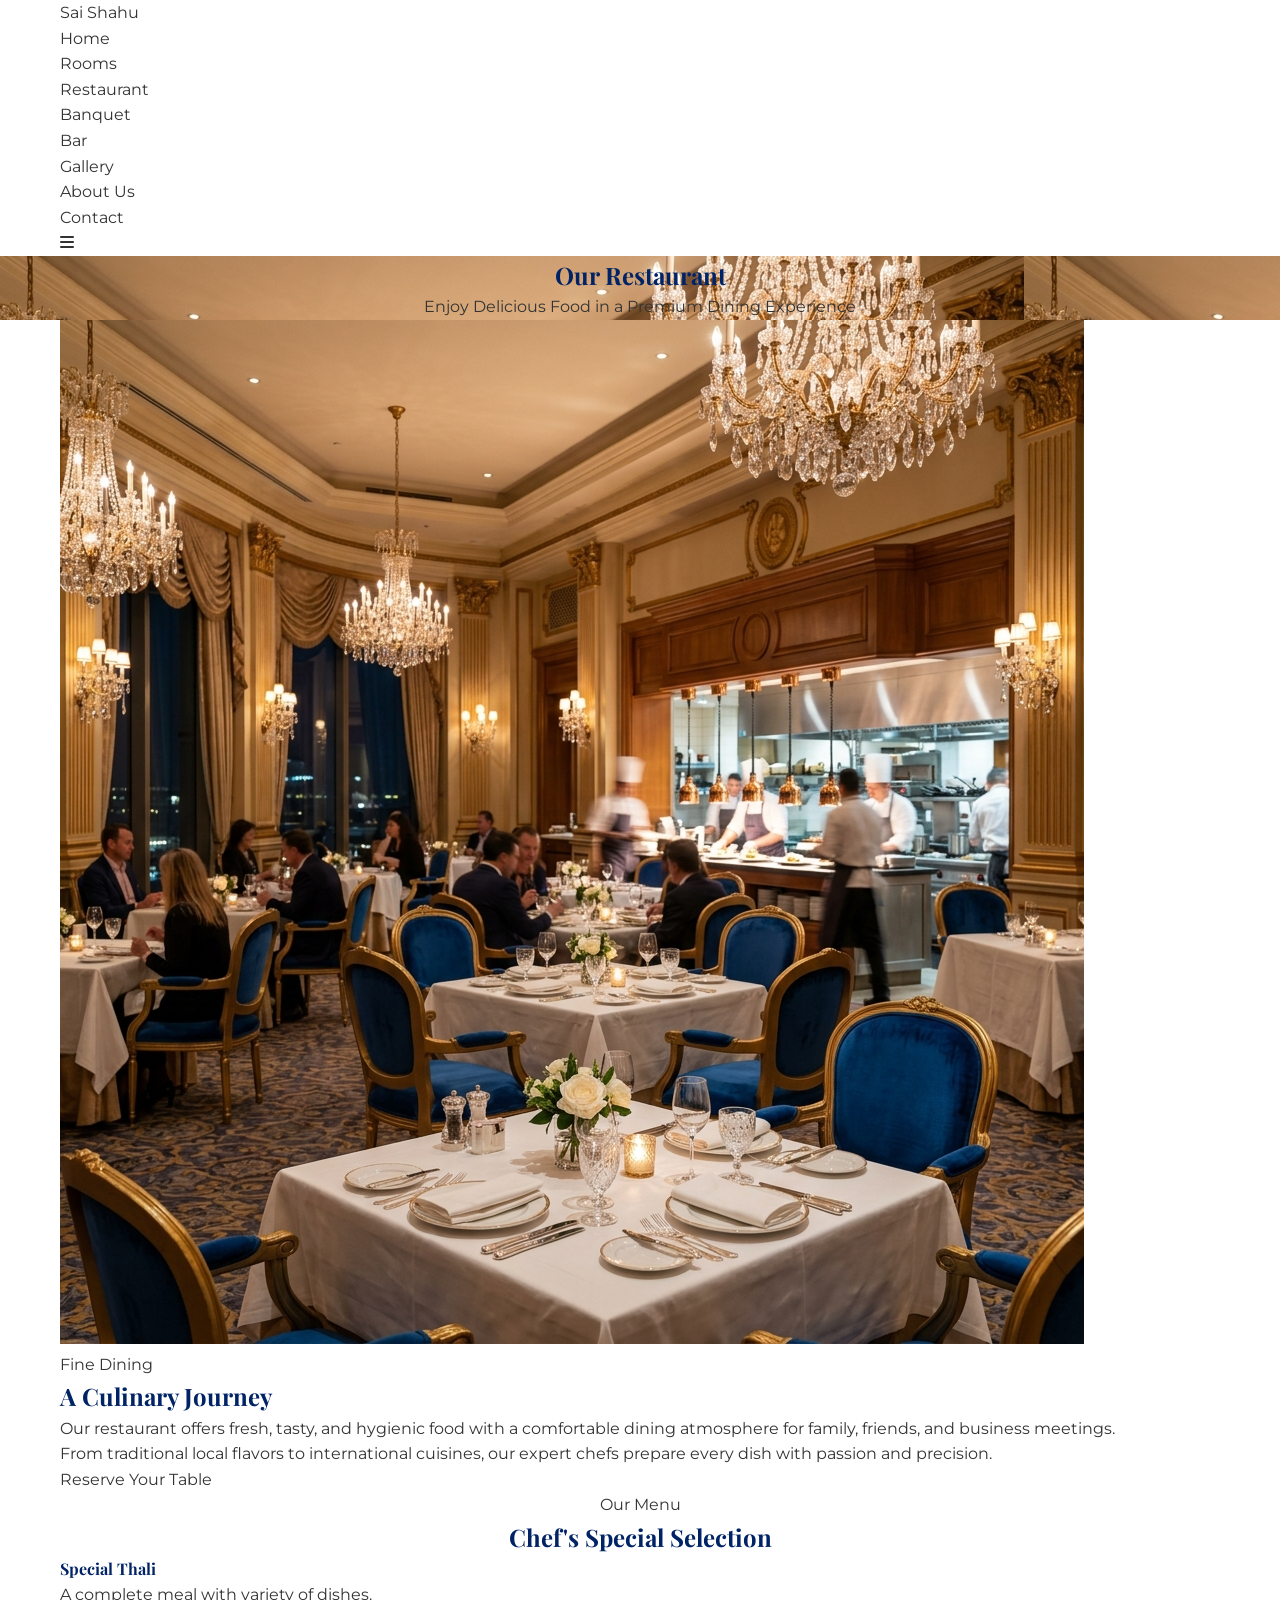
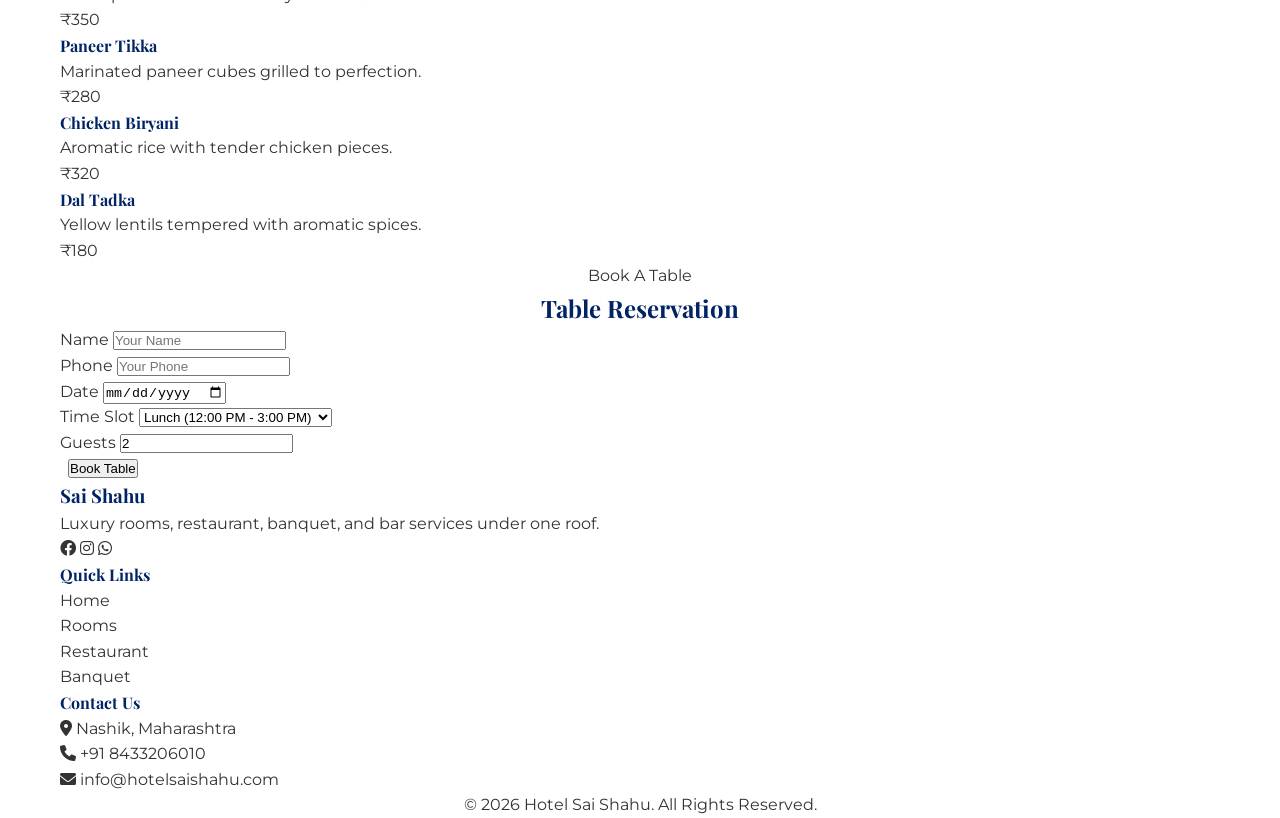
==== restaurant.html @ 1a324b51 "Initial commit: Complete Hotel Booking Website with Admin Panel" ====
<!DOCTYPE html>
<html lang="en">
<head>
    <meta charset="UTF-8">
    <meta name="viewport" content="width=device-width, initial-scale=1.0">
    <title>Restaurant - Hotel Sai Shahu</title>
    <link rel="preconnect" href="https://fonts.googleapis.com">
    <link rel="preconnect" href="https://fonts.gstatic.com" crossorigin>
    <link href="https://fonts.googleapis.com/css2?family=Playfair+Display:wght@400;700&family=Montserrat:wght@300;400;500;600;700&display=swap" rel="stylesheet">
    <link rel="stylesheet" href="https://cdnjs.cloudflare.com/ajax/libs/font-awesome/6.0.0/css/all.min.css">
    <link rel="stylesheet" href="css/style.css">
</head>
<body>

    <!-- Header -->
    <header id="main-header" class="inner-header">
        <div class="container">
            <nav>
                <a href="index.html" class="logo">Sai Shahu</a>
                <ul class="nav-links">
                    <li><a href="index.html">Home</a></li>
                    <li><a href="rooms.html">Rooms</a></li>
                    <li><a href="restaurant.html">Restaurant</a></li>
                    <li><a href="banquet.html">Banquet</a></li>
                    <li><a href="bar.html">Bar</a></li>
                    <li><a href="gallery.html">Gallery</a></li>
                    <li><a href="about.html">About Us</a></li>
                    <li><a href="contact.html">Contact</a></li>
                </ul>
                <div class="mobile-toggle">
                    <i class="fas fa-bars"></i>
                </div>
            </nav>
        </div>
    </header>

    <!-- Page Header -->
    <section class="page-title-area" style="background-image: url('assets/restaurant.png');">
        <div class="container">
            <div class="page-title-content text-center">
                <h2>Our Restaurant</h2>
                <p>Enjoy Delicious Food in a Premium Dining Experience</p>
            </div>
        </div>
    </section>

    <!-- Restaurant Section -->
    <section class="restaurant-section section-padding">
        <div class="container">
            <div class="about-grid">
                <div class="about-image">
                    <img src="assets/restaurant.png" alt="Dining Area">
                </div>
                <div class="about-text">
                    <span class="sub-title">Fine Dining</span>
                    <h2>A Culinary Journey</h2>
                    <p>Our restaurant offers fresh, tasty, and hygienic food with a comfortable dining atmosphere for family, friends, and business meetings.</p>
                    <p>From traditional local flavors to international cuisines, our expert chefs prepare every dish with passion and precision.</p>
                    <a href="#reservation" class="btn btn-gold">Reserve Your Table</a>
                </div>
            </div>
        </div>
    </section>

    <!-- Menu Section -->
    <section class="menu-section section-padding gray-bg">
        <div class="container">
            <div class="section-header text-center">
                <span class="sub-title">Our Menu</span>
                <h2>Chef's Special Selection</h2>
            </div>
            <div class="menu-grid">
                <div class="menu-item">
                    <div class="menu-info">
                        <h4>Special Thali</h4>
                        <p>A complete meal with variety of dishes.</p>
                    </div>
                    <div class="menu-price">₹350</div>
                </div>
                <div class="menu-item">
                    <div class="menu-info">
                        <h4>Paneer Tikka</h4>
                        <p>Marinated paneer cubes grilled to perfection.</p>
                    </div>
                    <div class="menu-price">₹280</div>
                </div>
                <div class="menu-item">
                    <div class="menu-info">
                        <h4>Chicken Biryani</h4>
                        <p>Aromatic rice with tender chicken pieces.</p>
                    </div>
                    <div class="menu-price">₹320</div>
                </div>
                <div class="menu-item">
                    <div class="menu-info">
                        <h4>Dal Tadka</h4>
                        <p>Yellow lentils tempered with aromatic spices.</p>
                    </div>
                    <div class="menu-price">₹180</div>
                </div>
            </div>
        </div>
    </section>

    <!-- Reservation Form -->
    <section id="reservation" class="reservation-section section-padding">
        <div class="container">
            <div class="reservation-box">
                <div class="section-header text-center">
                    <span class="sub-title">Book A Table</span>
                    <h2>Table Reservation</h2>
                </div>
                <form class="reservation-form">
                    <div class="form-grid">
                        <div class="form-group">
                            <label>Name</label>
                            <input type="text" placeholder="Your Name">
                        </div>
                        <div class="form-group">
                            <label>Phone</label>
                            <input type="text" placeholder="Your Phone">
                        </div>
                        <div class="form-group">
                            <label>Date</label>
                            <input type="date">
                        </div>
                        <div class="form-group">
                            <label>Time Slot</label>
                            <select>
                                <option>Lunch (12:00 PM - 3:00 PM)</option>
                                <option>Dinner (7:00 PM - 11:00 PM)</option>
                            </select>
                        </div>
                        <div class="form-group">
                            <label>Guests</label>
                            <input type="number" value="2">
                        </div>
                        <div class="form-group">
                            <label>&nbsp;</label>
                            <button type="submit" class="btn btn-gold btn-full">Book Table</button>
                        </div>
                    </div>
                </form>
            </div>
        </div>
    </section>

    <!-- Footer -->
    <footer>
        <div class="container">
            <div class="footer-grid">
                <div class="footer-col">
                    <h3>Sai Shahu</h3>
                    <p>Luxury rooms, restaurant, banquet, and bar services under one roof.</p>
                    <div class="social-links">
                        <a href="#"><i class="fab fa-facebook"></i></a>
                        <a href="#"><i class="fab fa-instagram"></i></a>
                        <a href="#"><i class="fab fa-whatsapp"></i></a>
                    </div>
                </div>
                <div class="footer-col">
                    <h4>Quick Links</h4>
                    <ul>
                        <li><a href="index.html">Home</a></li>
                        <li><a href="rooms.html">Rooms</a></li>
                        <li><a href="restaurant.html">Restaurant</a></li>
                        <li><a href="banquet.html">Banquet</a></li>
                    </ul>
                </div>
                <div class="footer-col">
                    <h4>Contact Us</h4>
                    <p><i class="fas fa-map-marker-alt"></i> Nashik, Maharashtra</p>
                    <p><i class="fas fa-phone"></i> +91 8433206010</p>
                    <p><i class="fas fa-envelope"></i> info@hotelsaishahu.com</p>
                </div>
            </div>
            <div class="footer-bottom text-center">
                <p>&copy; 2026 Hotel Sai Shahu. All Rights Reserved.</p>
            </div>
        </div>
    </footer>

    <script src="js/booking.js"></script>
    <script src="js/main.js"></script>
</body>
</html>
---- css/style.css ----
/* 
    Hotel Sai Shahu - Global Styles
    Colors: Royal Blue, Gold, White, Cream
*/

:root {
    --primary-blue: #002366;
    --secondary-blue: #003399;
    --gold: #D4AF37;
    --gold-light: #F1D592;
    --white: #FFFFFF;
    --cream: #F5F5DC;
    --dark: #1A1A1A;
    --gray: #F0F0F0;
    --text-dark: #333333;
    --text-light: #666666;
    
    --font-heading: 'Playfair Display', serif;
    --font-body: 'Montserrat', sans-serif;
    
    --transition-smooth: all 0.3s ease;
    --shadow-premium: 0 10px 30px rgba(0, 0, 0, 0.1);
}

* {
    margin: 0;
    padding: 0;
    box-sizing: border-box;
}

body {
    font-family: var(--font-body);
    color: var(--text-dark);
    line-height: 1.6;
    background-color: var(--white);
    overflow-x: hidden;
}

h1, h2, h3, h4, h5, h6 {
    font-family: var(--font-heading);
    color: var(--primary-blue);
}

a {
    text-decoration: none;
    color: inherit;
    transition: var(--transition-smooth);
}

ul {
    list-style: none;
}

img {
    max-width: 100%;
    height: auto;
}

.container {
    max-width: 1200px;
    margin: 0 auto;
    padding: 0 20px;
}

/* Typography Helpers */
.text-center { text-align: center; }
.gold-text { color: var(--gold); }
.blue-text { color: var(--primary-blue); }

.mt-50 { margin-top: 50px; }

/* Grid Helpers */
.grid-2 {
    display: grid;
    grid-template-columns: 1fr 1fr;
    gap: 30px;
/* Buttons */
.btn {
    display: inline-block;
    padding: 12px 30px;
    border-radius: 50px;
    font-weight: 600;
    cursor: pointer;
    transition: var(--transition-smooth);
    border: none;
    text-transform: uppercase;
    letter-spacing: 1px;
    font-size: 0.9rem;
}

.btn-gold {
    background: var(--gold);
    color: var(--white);
}

.btn-gold:hover {
    background: var(--primary-blue);
    transform: translateY(-3px);
    box-shadow: 0 5px 15px rgba(0, 35, 102, 0.3);
}

.btn-outline {
    background: transparent;
    border: 2px solid var(--gold);
    color: var(--gold);
}

.btn-outline:hover {
    background: var(--gold);
    color: var(--white);
}

.btn-gold:hover {
    background: var(--primary-blue);
    transform: translateY(-3px);
    box-shadow: 0 5px 15px rgba(0, 35, 102, 0.3);
}

.btn-outline {
    background: transparent;
    border: 2px solid var(--gold);
    color: var(--gold);
}

.btn-outline:hover {
    background: var(--gold);
    color: var(--white);
}

/* Header & Navigation */
header {
    position: fixed;
    top: 0;
    left: 0;
    width: 100%;
    z-index: 1000;
    padding: 20px 0;
    transition: var(--transition-smooth);
}

header.scrolled, header.inner-header {
    background: var(--white);
    padding: 10px 0;
    box-shadow: var(--shadow-premium);
}

nav {
    display: flex;
    justify-content: space-between;
    align-items: center;
}

.logo {
    font-family: var(--font-heading);
    font-size: 1.8rem;
    font-weight: 700;
    color: var(--gold);
}

header.scrolled .logo, header.inner-header .logo {
    color: var(--primary-blue);
}

.nav-links {
    display: flex;
    gap: 30px;
}

.mobile-toggle {
    display: none;
    font-size: 1.5rem;
    cursor: pointer;
    color: var(--white);
}

header.scrolled .mobile-toggle, header.inner-header .mobile-toggle {
    color: var(--primary-blue);
}

.nav-links a {
    color: var(--white);
    font-weight: 500;
    font-size: 0.95rem;
}

header.scrolled .nav-links a, header.inner-header .nav-links a {
    color: var(--text-dark);
}

.nav-links a:hover {
    color: var(--gold);
}

/* Hero Section */
.hero {
    height: 100vh;
    background: linear-gradient(rgba(0, 35, 102, 0.5), rgba(0, 35, 102, 0.5)), url('../assets/hero.jpg') center/cover no-repeat;
    display: flex;
    align-items: center;
    justify-content: center;
    text-align: center;
    color: var(--white);
}

.hero-content h1 {
    font-size: 3.5rem;
    color: var(--white);
    margin-bottom: 20px;
    animation: fadeInUp 1s ease;
}

.hero-content p {
    font-size: 1.2rem;
    margin-bottom: 30px;
    max-width: 700px;
    margin-left: auto;
    margin-right: auto;
    animation: fadeInUp 1.2s ease;
}

.hero-btns {
    display: flex;
    gap: 20px;
    justify-content: center;
    animation: fadeInUp 1.4s ease;
}

/* Animations */
@keyframes fadeInUp {
    from {
        opacity: 0;
        transform: translateY(30px);
    }
    to {
        opacity: 1;
        transform: translateY(0);
    }
}

/* Section Padding */
.section-padding {
    padding: 80px 0;
}

.sub-title {
    display: block;
    color: var(--gold);
    font-weight: 600;
    text-transform: uppercase;
    letter-spacing: 2px;
    margin-bottom: 10px;
}

.section-header h2 {
    font-size: 2.5rem;
    margin-bottom: 40px;
}

/* Page Title Area */
.page-title-area {
    padding: 150px 0 100px;
    background-size: cover;
    background-position: center;
    background-repeat: no-repeat;
    position: relative;
    z-index: 1;
}

.page-title-area::before {
    content: '';
    position: absolute;
    top: 0;
    left: 0;
    width: 100%;
    height: 100%;
    background: rgba(0, 35, 102, 0.7);
    z-index: -1;
}

.page-title-content h2 {
    font-size: 3rem;
    color: var(--white);
    margin-bottom: 10px;
}

.page-title-content p {
    color: var(--gold-light);
    font-size: 1.1rem;
}

/* Rooms Grid */
.rooms-grid {
    display: grid;
    grid-template-columns: repeat(auto-fit, minmax(350px, 1fr));
    gap: 30px;
}

.room-card {
    background: var(--white);
    border-radius: 15px;
    overflow: hidden;
    box-shadow: var(--shadow-premium);
    transition: var(--transition-smooth);
}

.room-card:hover {
    transform: translateY(-10px);
}

.room-img {
    position: relative;
    height: 250px;
}

.room-img img {
    width: 100%;
    height: 100%;
    object-fit: cover;
}

.room-price {
    position: absolute;
    bottom: 20px;
    left: 20px;
    background: var(--primary-blue);
    color: var(--white);
    padding: 10px 20px;
    border-radius: 5px;
    font-weight: 700;
    font-size: 1.2rem;
}

.room-price span {
    font-size: 0.8rem;
    font-weight: 400;
    opacity: 0.8;
}

.room-content {
    padding: 30px;
}

.room-content h3 {
    margin-bottom: 15px;
    font-size: 1.5rem;
}

.room-content p {
    color: var(--text-light);
    font-size: 0.9rem;
    margin-bottom: 20px;
}

.room-features {
    display: flex;
    flex-wrap: wrap;
    gap: 15px;
    margin-bottom: 25px;
    padding-top: 20px;
    border-top: 1px solid var(--gray);
}

.room-features li {
    font-size: 0.85rem;
    color: var(--text-dark);
}

.room-features li i {
    color: var(--gold);
    margin-right: 5px;
}

.room-footer {
    display: flex;
    justify-content: space-between;
    align-items: center;
}

/* Helpers */
.gray-bg {
    background-color: var(--gray);
}

/* Menu Section */
.menu-grid {
    display: grid;
    grid-template-columns: repeat(auto-fit, minmax(400px, 1fr));
    gap: 30px;
}

.menu-item {
    display: flex;
    justify-content: space-between;
    align-items: center;
    padding: 20px;
    background: var(--white);
    border-bottom: 2px dashed var(--gray);
    transition: var(--transition-smooth);
}

.menu-item:hover {
    border-bottom-color: var(--gold);
}

.menu-info h4 {
    font-size: 1.2rem;
    margin-bottom: 5px;
}

.menu-info p {
    font-size: 0.85rem;
    color: var(--text-light);
}

.menu-price {
    font-weight: 700;
    color: var(--gold);
    font-size: 1.2rem;
}

/* Reservation Section */
.reservation-box {
    background: var(--white);
    padding: 50px;
    border-radius: 15px;
    box-shadow: var(--shadow-premium);
}

.form-grid {
    display: grid;
    grid-template-columns: repeat(auto-fit, minmax(250px, 1fr));
    gap: 25px;
}

.btn-full {
    width: 100%;
}

.feature-list {
    margin: 20px 0;
}

.feature-list li {
    margin-bottom: 10px;
    font-size: 1rem;
    color: var(--text-dark);
}

.feature-list li i {
    color: var(--gold);
    margin-right: 10px;
}

.age-disclaimer {
    background: rgba(212, 175, 55, 0.1);
    padding: 15px;
    border-left: 4px solid var(--gold);
    margin: 20px 0;
}

.age-disclaimer p {
    font-size: 0.85rem;
    color: var(--primary-blue);
    margin-bottom: 0 !important;
}

/* Contact Page Styles */
.contact-info-grid {
    display: grid;
    grid-template-columns: repeat(auto-fit, minmax(300px, 1fr));
    gap: 30px;
    text-align: center;
}

.info-card {
    background: var(--white);
    padding: 40px;
    border-radius: 15px;
    box-shadow: var(--shadow-premium);
    transition: var(--transition-smooth);
}

.info-card:hover {
    transform: translateY(-10px);
}

.info-card i {
    font-size: 2.5rem;
    color: var(--gold);
    margin-bottom: 20px;
}

.info-card h3 {
    font-size: 1.5rem;
    margin-bottom: 15px;
}

.info-card p {
    color: var(--text-light);
}

.contact-grid {
    display: grid;
    grid-template-columns: 1fr 1fr;
    gap: 50px;
    align-items: flex-start;
}

.contact-form-box {
    background: var(--white);
    padding: 40px;
    border-radius: 15px;
    box-shadow: var(--shadow-premium);
}

.contact-form-box h3 {
    margin-bottom: 30px;
}

.contact-form-box textarea {
    width: 100%;
    padding: 12px;
    border: 1px solid var(--gray);
    border-radius: 5px;
    font-family: var(--font-body);
}

.contact-map {
    border-radius: 15px;
    overflow: hidden;
    box-shadow: var(--shadow-premium);
}

/* Gallery Section */
.gallery-grid {
    display: grid;
    grid-template-columns: repeat(auto-fit, minmax(300px, 1fr));
    gap: 20px;
}

.gallery-item {
    position: relative;
    overflow: hidden;
    border-radius: 10px;
    height: 250px;
}

.gallery-item img {
    width: 100%;
    height: 100%;
    object-fit: cover;
    transition: var(--transition-smooth);
}

.gallery-item:hover img {
    transform: scale(1.1);
}

/* About Page Specifics */
.vision-mission {
    margin-top: 30px;
    display: grid;
    gap: 20px;
}

.vm-item {
    padding: 20px;
    background: var(--gray);
    border-radius: 10px;
}

.vm-item h4 {
    margin-bottom: 10px;
}

.vm-item h4 i {
    color: var(--gold);
    margin-right: 10px;
}

.vm-item p {
    font-size: 0.9rem;
    margin-bottom: 0;
}

/* Highlight Cards */
.highlight-card {
    position: relative;
    border-radius: 15px;
    overflow: hidden;
    height: 400px;
}

.highlight-card img {
    width: 100%;
    height: 100%;
    object-fit: cover;
}

.highlight-info {
    position: absolute;
    bottom: 0;
    left: 0;
    width: 100%;
    padding: 40px;
    background: linear-gradient(transparent, rgba(0, 35, 102, 0.9));
    color: var(--white);
}

.highlight-info h3 {
    color: var(--gold);
    margin-bottom: 10px;
}

.highlight-info p {
    margin-bottom: 20px;
    font-size: 0.95rem;
}

/* Responsive Extensions */
@media (max-width: 768px) {
    .grid-2 {
        grid-template-columns: 1fr;
    }
}

.booking-form {
    display: grid;
    grid-template-columns: repeat(auto-fit, minmax(200px, 1fr));
    gap: 20px;
    align-items: flex-end;
}

.form-group {
    display: flex;
    flex-direction: column;
    gap: 8px;
}

.form-group label {
    font-size: 0.85rem;
    font-weight: 600;
    color: var(--text-light);
}

.form-group input, .form-group select {
    padding: 12px;
    border: 1px solid var(--gray);
    border-radius: 5px;
    font-family: var(--font-body);
}

/* About Grid */
.about-grid {
    display: grid;
    grid-template-columns: 1fr 1fr;
    gap: 50px;
    align-items: center;
}

.about-text p {
    margin-bottom: 20px;
    color: var(--text-light);
}

.about-image img {
    border-radius: 15px;
    box-shadow: var(--shadow-premium);
}

/* Footer */
footer {
    background: var(--primary-blue);
    color: var(--white);
    padding: 80px 0 20px;
}

.footer-grid {
    display: grid;
    grid-template-columns: 2fr 1fr 1.5fr;
    gap: 50px;
    margin-bottom: 50px;
}

.footer-col h3, .footer-col h4 {
    color: var(--gold);
    margin-bottom: 20px;
}

.footer-col p {
    color: rgba(255, 255, 255, 0.7);
    margin-bottom: 10px;
}

.footer-col ul li {
    margin-bottom: 12px;
}

.footer-col ul li a {
    color: rgba(255, 255, 255, 0.7);
}

.footer-col ul li a:hover {
    color: var(--gold);
}

.social-links {
    display: flex;
    gap: 15px;
    margin-top: 20px;
}

.social-links a {
    width: 40px;
    height: 40px;
    background: rgba(255, 255, 255, 0.1);
    display: flex;
    align-items: center;
    justify-content: center;
    border-radius: 50%;
    font-size: 1.2rem;
}

.social-links a:hover {
    background: var(--gold);
    color: var(--white);
}

.footer-bottom {
    padding-top: 30px;
    border-top: 1px solid rgba(255, 255, 255, 0.1);
}

/* WhatsApp Btn */
.whatsapp-btn {
    position: fixed;
    bottom: 30px;
    right: 30px;
    width: 60px;
    height: 60px;
    background: #25D366;
    color: var(--white);
    border-radius: 50%;
    display: flex;
    align-items: center;
    justify-content: center;
    font-size: 2rem;
    box-shadow: 0 5px 15px rgba(0,0,0,0.3);
    z-index: 1000;
    transition: var(--transition-smooth);
}

.whatsapp-btn:hover {
    transform: scale(1.1);
}

/* Responsive Extensions */
@media (max-width: 992px) {
    .footer-grid {
        grid-template-columns: 1fr 1fr;
    }
}

@media (max-width: 768px) {
    .mobile-toggle {
        display: block;
    }

    .nav-links {
        position: fixed;
        top: 0;
        right: -100%;
        width: 70%;
        height: 100vh;
        background: var(--white);
        flex-direction: column;
        justify-content: center;
        align-items: center;
        transition: var(--transition-smooth);
        box-shadow: -10px 0 30px rgba(0,0,0,0.1);
        z-index: 999;
    }

    .nav-links.active {
        right: 0;
    }

    .nav-links a {
        color: var(--primary-blue) !important;
        font-size: 1.2rem;
    }

    .about-grid {
        grid-template-columns: 1fr;
    }
    
    .footer-grid {
        grid-template-columns: 1fr;
    }
}
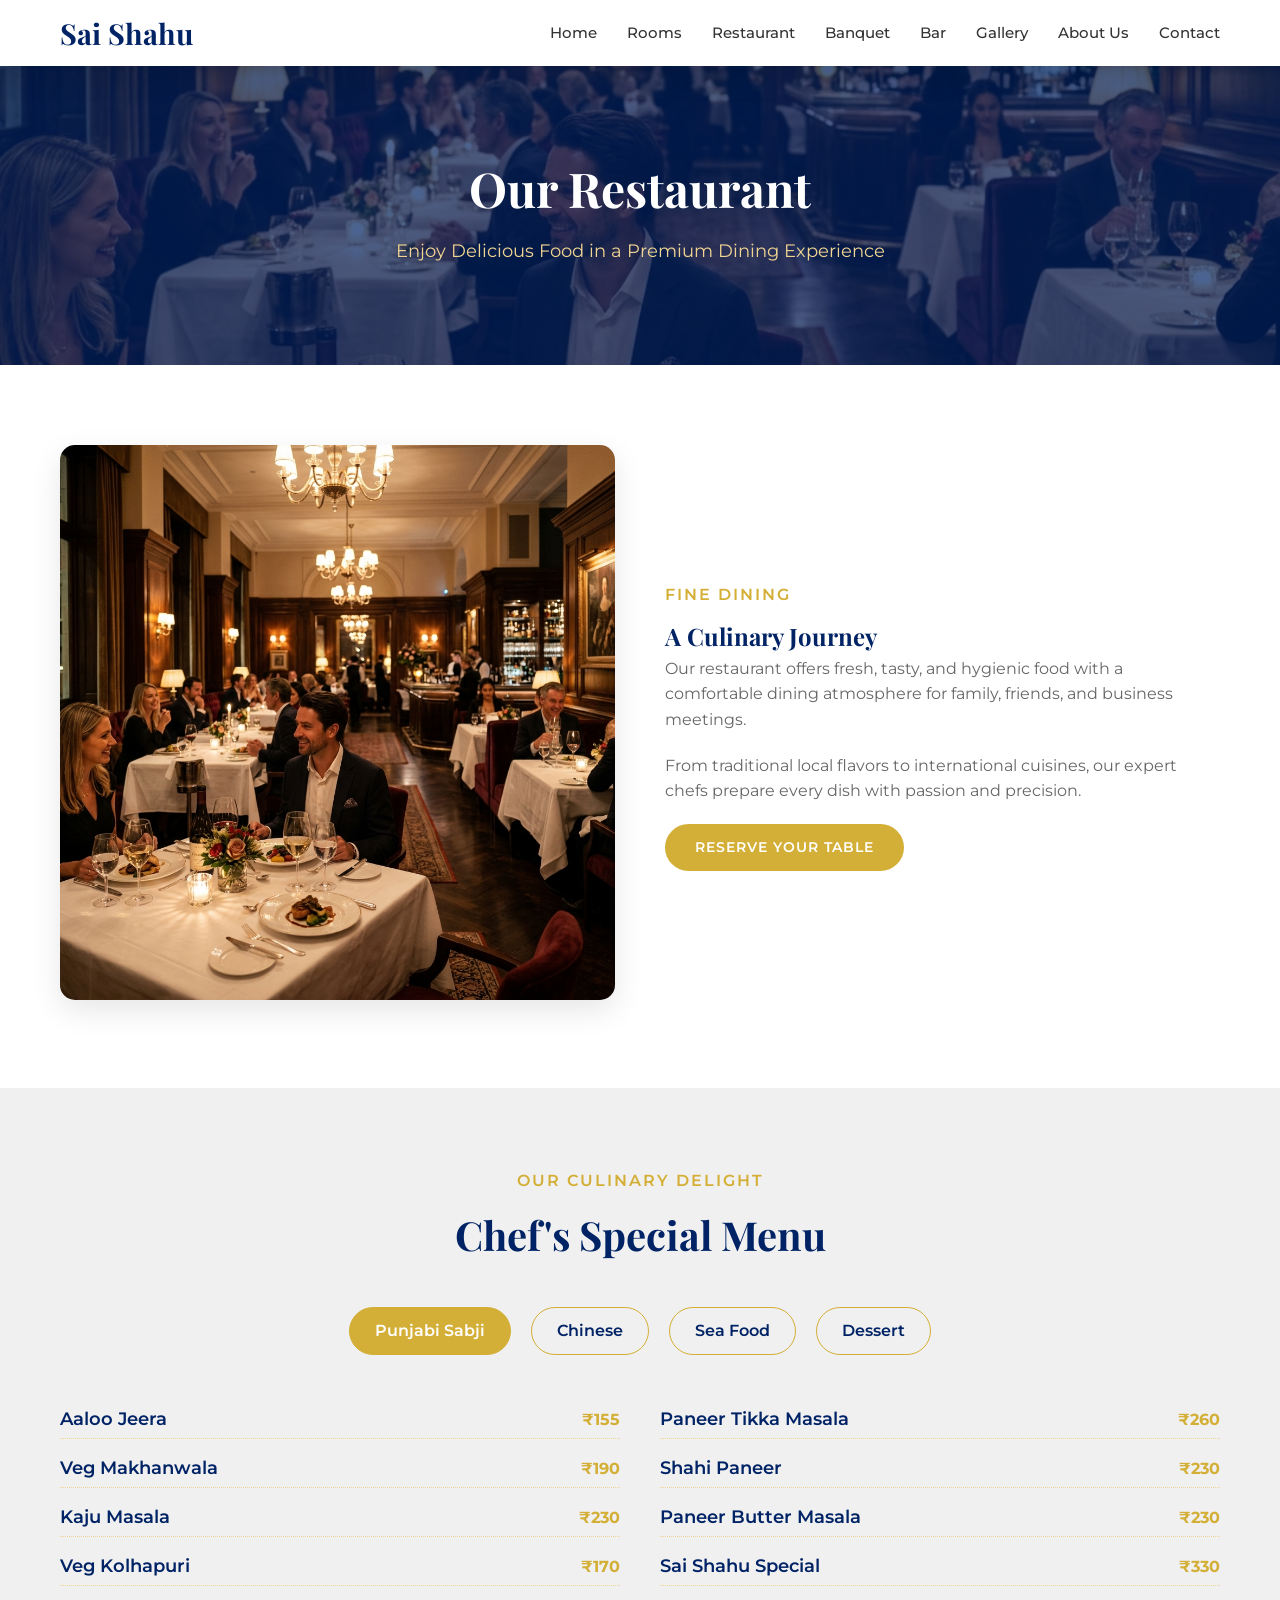
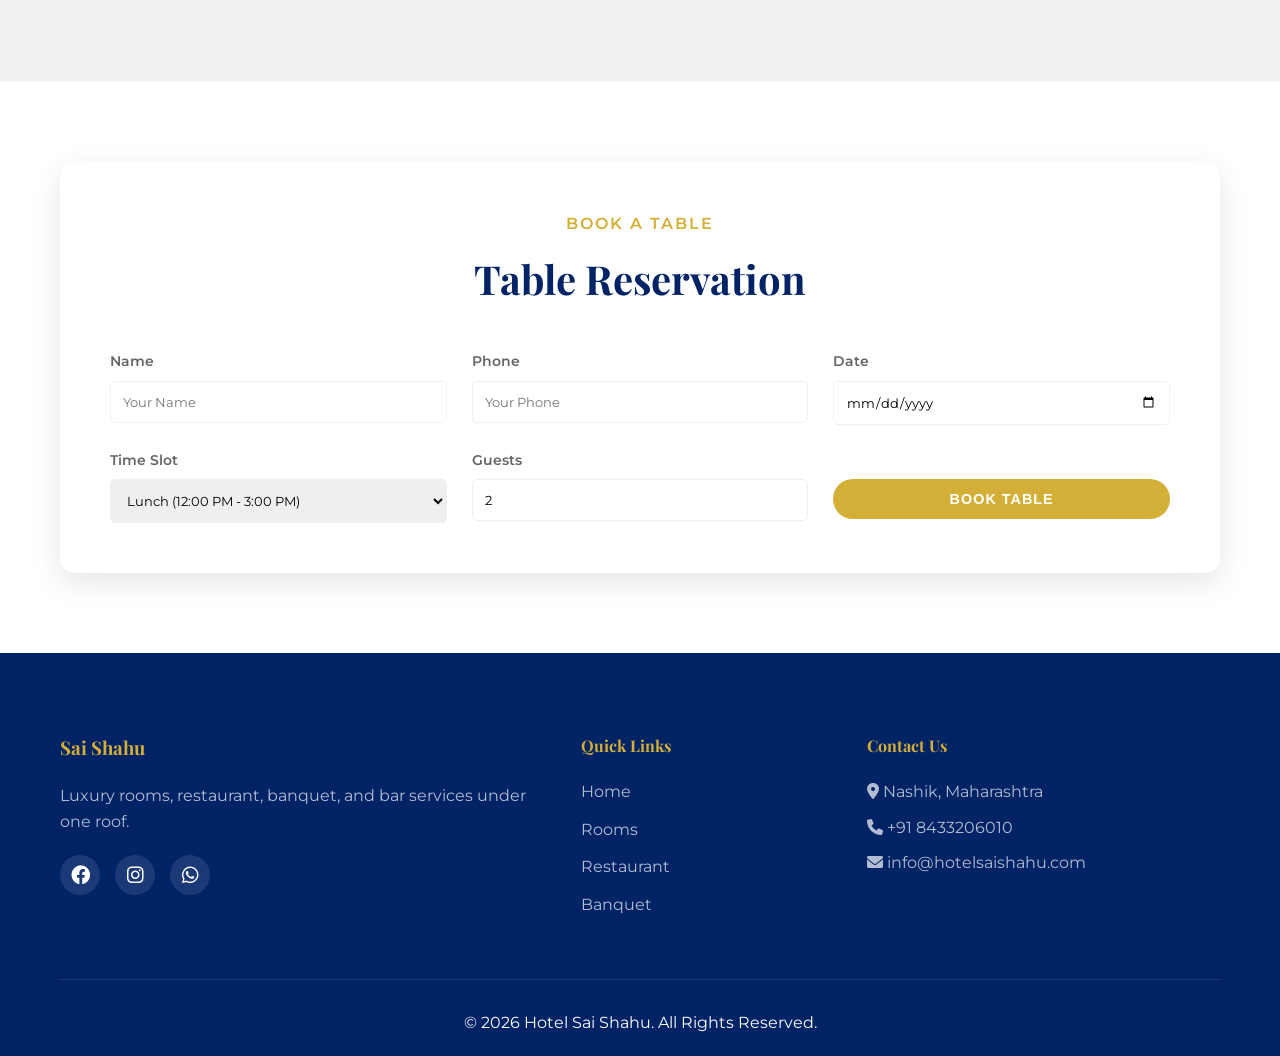
==== commit 393ce027: "Replace generated images with high quality realistic photos and remove raw menu image links" ====
--- a/restaurant.html
+++ b/restaurant.html
@@ -9,6 +9,7 @@
     <link href="https://fonts.googleapis.com/css2?family=Playfair+Display:wght@400;700&family=Montserrat:wght@300;400;500;600;700&display=swap" rel="stylesheet">
     <link rel="stylesheet" href="https://cdnjs.cloudflare.com/ajax/libs/font-awesome/6.0.0/css/all.min.css">
     <link rel="stylesheet" href="css/style.css">
+    <link rel="stylesheet" href="css/menu.css">
 </head>
 <body>
 
@@ -66,39 +67,130 @@
     <section class="menu-section section-padding gray-bg">
         <div class="container">
             <div class="section-header text-center">
-                <span class="sub-title">Our Menu</span>
-                <h2>Chef's Special Selection</h2>
-            </div>
-            <div class="menu-grid">
-                <div class="menu-item">
-                    <div class="menu-info">
-                        <h4>Special Thali</h4>
-                        <p>A complete meal with variety of dishes.</p>
-                    </div>
-                    <div class="menu-price">₹350</div>
-                </div>
-                <div class="menu-item">
-                    <div class="menu-info">
-                        <h4>Paneer Tikka</h4>
-                        <p>Marinated paneer cubes grilled to perfection.</p>
-                    </div>
-                    <div class="menu-price">₹280</div>
-                </div>
-                <div class="menu-item">
-                    <div class="menu-info">
-                        <h4>Chicken Biryani</h4>
-                        <p>Aromatic rice with tender chicken pieces.</p>
-                    </div>
-                    <div class="menu-price">₹320</div>
-                </div>
-                <div class="menu-item">
-                    <div class="menu-info">
-                        <h4>Dal Tadka</h4>
-                        <p>Yellow lentils tempered with aromatic spices.</p>
-                    </div>
-                    <div class="menu-price">₹180</div>
-                </div>
-            </div>
+                <span class="sub-title">Our Culinary Delight</span>
+                <h2>Chef's Special Menu</h2>
+            </div>
+
+            <!-- Menu Tabs -->
+            <div class="menu-tabs">
+                <div class="menu-tab active" onclick="showCategory('punjabi')">Punjabi Sabji</div>
+                <div class="menu-tab" onclick="showCategory('chinese')">Chinese</div>
+                <div class="menu-tab" onclick="showCategory('seafood')">Sea Food</div>
+                <div class="menu-tab" onclick="showCategory('dessert')">Dessert</div>
+            </div>
+
+            <!-- Punjabi Category -->
+            <div id="punjabi" class="menu-category active">
+                <div class="menu-items-grid">
+                    <div class="menu-col">
+                        <div class="menu-item-row">
+                            <span class="menu-item-name">Aaloo Jeera</span>
+                            <span class="menu-item-price">₹155</span>
+                        </div>
+                        <div class="menu-item-row">
+                            <span class="menu-item-name">Veg Makhanwala</span>
+                            <span class="menu-item-price">₹190</span>
+                        </div>
+                        <div class="menu-item-row">
+                            <span class="menu-item-name">Kaju Masala</span>
+                            <span class="menu-item-price">₹230</span>
+                        </div>
+                        <div class="menu-item-row">
+                            <span class="menu-item-name">Veg Kolhapuri</span>
+                            <span class="menu-item-price">₹170</span>
+                        </div>
+                    </div>
+                    <div class="menu-col">
+                        <div class="menu-item-row">
+                            <span class="menu-item-name">Paneer Tikka Masala</span>
+                            <span class="menu-item-price">₹260</span>
+                        </div>
+                        <div class="menu-item-row">
+                            <span class="menu-item-name">Shahi Paneer</span>
+                            <span class="menu-item-price">₹230</span>
+                        </div>
+                        <div class="menu-item-row">
+                            <span class="menu-item-name">Paneer Butter Masala</span>
+                            <span class="menu-item-price">₹230</span>
+                        </div>
+                        <div class="menu-item-row">
+                            <span class="menu-item-name">Sai Shahu Special</span>
+                            <span class="menu-item-price">₹330</span>
+                        </div>
+                    </div>
+                </div>
+            </div>
+
+            <!-- Chinese Category -->
+            <div id="chinese" class="menu-category">
+                <div class="menu-items-grid">
+                    <div class="menu-col">
+                        <div class="menu-item-row">
+                            <span class="menu-item-name">Chicken Fried Rice</span>
+                            <span class="menu-item-price">₹240</span>
+                        </div>
+                        <div class="menu-item-row">
+                            <span class="menu-item-name">Chicken Shezwan Rice</span>
+                            <span class="menu-item-price">₹250</span>
+                        </div>
+                        <div class="menu-item-row">
+                            <span class="menu-item-name">Egg Fried Rice</span>
+                            <span class="menu-item-price">₹220</span>
+                        </div>
+                    </div>
+                    <div class="menu-col">
+                        <div class="menu-item-row">
+                            <span class="menu-item-name">Chicken Hakka Noodles</span>
+                            <span class="menu-item-price">₹230</span>
+                        </div>
+                        <div class="menu-item-row">
+                            <span class="menu-item-name">Chicken Crispy</span>
+                            <span class="menu-item-price">₹260</span>
+                        </div>
+                        <div class="menu-item-row">
+                            <span class="menu-item-name">Chicken Lollypop</span>
+                            <span class="menu-item-price">₹280</span>
+                        </div>
+                    </div>
+                </div>
+            </div>
+
+            <!-- Sea Food -->
+            <div id="seafood" class="menu-category">
+                <div class="menu-items-grid">
+                    <div class="menu-item-row">
+                        <span class="menu-item-name">Tandoori Pompret</span>
+                        <span class="menu-item-price">₹500</span>
+                    </div>
+                    <div class="menu-item-row">
+                        <span class="menu-item-name">Fish Tikka</span>
+                        <span class="menu-item-price">₹400</span>
+                    </div>
+                    <div class="menu-item-row">
+                        <span class="menu-item-name">Pompret Curry</span>
+                        <span class="menu-item-price">₹500</span>
+                    </div>
+                </div>
+            </div>
+
+            <!-- Dessert -->
+            <div id="dessert" class="menu-category">
+                <div class="menu-items-grid">
+                    <div class="menu-item-row">
+                        <span class="menu-item-name">Ice Cream</span>
+                        <span class="menu-item-price">₹50</span>
+                    </div>
+                    <div class="menu-item-row">
+                        <span class="menu-item-name">Milkshake</span>
+                        <span class="menu-item-price">₹80</span>
+                    </div>
+                    <div class="menu-item-row">
+                        <span class="menu-item-name">Milkshake with Icecream</span>
+                        <span class="menu-item-price">₹110</span>
+                    </div>
+                </div>
+            </div>
+            
         </div>
     </section>
 
--- a/css/style.css
+++ b/css/style.css
@@ -74,6 +74,8 @@
     display: grid;
     grid-template-columns: 1fr 1fr;
     gap: 30px;
+}
+
 /* Buttons */
 .btn {
     display: inline-block;
@@ -110,23 +112,6 @@
     color: var(--white);
 }
 
-.btn-gold:hover {
-    background: var(--primary-blue);
-    transform: translateY(-3px);
-    box-shadow: 0 5px 15px rgba(0, 35, 102, 0.3);
-}
-
-.btn-outline {
-    background: transparent;
-    border: 2px solid var(--gold);
-    color: var(--gold);
-}
-
-.btn-outline:hover {
-    background: var(--gold);
-    color: var(--white);
-}
-
 /* Header & Navigation */
 header {
     position: fixed;
@@ -194,7 +179,7 @@
 /* Hero Section */
 .hero {
     height: 100vh;
-    background: linear-gradient(rgba(0, 35, 102, 0.5), rgba(0, 35, 102, 0.5)), url('../assets/hero.jpg') center/cover no-repeat;
+    background: linear-gradient(rgba(0, 35, 102, 0.5), rgba(0, 35, 102, 0.5)), url('../assets/hero.png') center/cover no-repeat;
     display: flex;
     align-items: center;
     justify-content: center;
--- a/css/menu.css
+++ b/css/menu.css
@@ -0,0 +1,78 @@
+/* Hotel Sai Shahu - Menu Styles */
+
+.menu-tabs {
+    display: flex;
+    justify-content: center;
+    gap: 20px;
+    margin-bottom: 50px;
+    flex-wrap: wrap;
+}
+
+.menu-tab {
+    padding: 10px 25px;
+    border: 1px solid var(--gold);
+    border-radius: 30px;
+    cursor: pointer;
+    font-weight: 600;
+    transition: var(--transition-smooth);
+    color: var(--primary-blue);
+}
+
+.menu-tab.active, .menu-tab:hover {
+    background: var(--gold);
+    color: var(--white);
+}
+
+.menu-category {
+    display: none;
+    animation: fadeIn 0.5s ease;
+}
+
+.menu-category.active {
+    display: block;
+}
+
+.menu-items-grid {
+    display: grid;
+    grid-template-columns: 1fr 1fr;
+    gap: 40px;
+}
+
+.menu-item-row {
+    display: flex;
+    justify-content: space-between;
+    align-items: baseline;
+    margin-bottom: 15px;
+    border-bottom: 1px dotted var(--gold-light);
+    padding-bottom: 5px;
+}
+
+.menu-item-name {
+    font-weight: 600;
+    font-size: 1.1rem;
+    color: var(--primary-blue);
+}
+
+.menu-item-price {
+    font-weight: 700;
+    color: var(--gold);
+}
+
+.price-variants {
+    font-size: 0.8rem;
+    color: var(--text-light);
+    display: block;
+    margin-top: -5px;
+    margin-bottom: 10px;
+}
+
+@keyframes fadeIn {
+    from { opacity: 0; transform: translateY(10px); }
+    to { opacity: 1; transform: translateY(0); }
+}
+
+@media (max-width: 768px) {
+    .menu-items-grid {
+        grid-template-columns: 1fr;
+    }
+}
